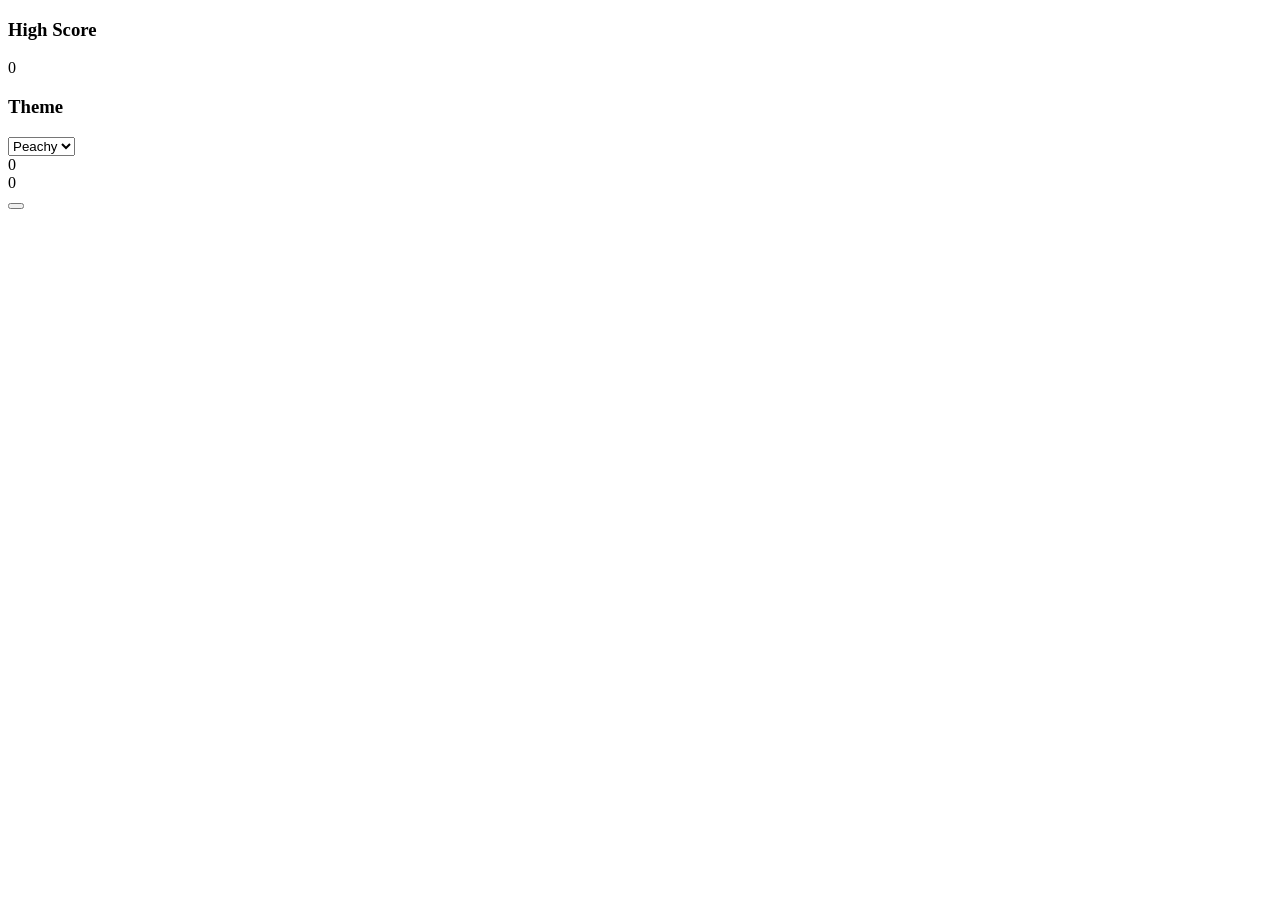
==== playspace.html @ df8674e6 "fresh commit" ====
<!DOCTYPE html>
<html lang="en">
  <head>
    <meta charset="UTF-8"/>
    <meta name="viewport" content="width=device-width initial-scale=1.0"/>
    <meta name="apple-mobile-web-app-capable" content="yes"/>
    <meta name="apple-mobile-web-app-status-bar-style" content="black-translucent"/>
    <meta name="mobile-web-app-capable" content="yes"/>
    <link rel="stylesheet" href="./assets/css/playspace.css"/>
    <title>Driptuch</title>
  </head>
  <body>
    <div class="outer-field">
      <div id="menu" class="menu">
	<div class="menu-div"></div>
	<div class="menu-div"></div>
	<div class="menu-div"></div>
      </div>
      <div id="menu-panel" class="menu-panel">
	<div class="menu-panel-item">
	  <h3 class="menu-panel-h2">High Score</h3>
	  <div id="high-score-display" class="high-score-display">0</div>
	</div>
	<div class="menu-panel-item-b">
	  <h3 class="menu-panel-h2">Theme</h3>
	  <select id="theme-select">
	    <option>Light</option>
	    <option>Dark</option>
	    <option selected>Peachy</option>
	    <option>Dune</option>
	    <option>Cerise</option>
	    <option>Olive</option>
	  </select>
	</div>
      </div>
      <div class="display-field">
	<div id="points-display" class="display-field-item">0</div>
	<div id="droplets-display" class="display-field-item">0</div>
      </div>
      <div class="main-field-wrapper">
	<div class="field-areas">
	  <div id="orb-field-area" class="orb-field-area">
	    <div id="orb-field" class="orb-field">
	    </div>
	  </div>
	  <div id="booster-field-area" class="booster-field-area">
	    <div id="booster-field" class="booster-field">
	    </div>
	  </div>
	</div>
	<div id="main-field-border" class="main-field-border">
	  <div id="main-field" class="main-field">
	    <div id="main-field-shader" class="main-field-shader"></div>
	    <div id="surface-shader" class="surface-shader"></div>
	  </div>
	</div>
	<button id="play" class="play" type="button" value="play">
	  <div id="play-icon" class="play-icon"></div>
	  <div id="play-shader" class="play-shader"></div>
	  <div id="fill-shader" class="fill-shader"></div>
	</button>
      </div>
    </div>
    <script src="./assets/js/playspace.js"></script>
  </body>
</html>
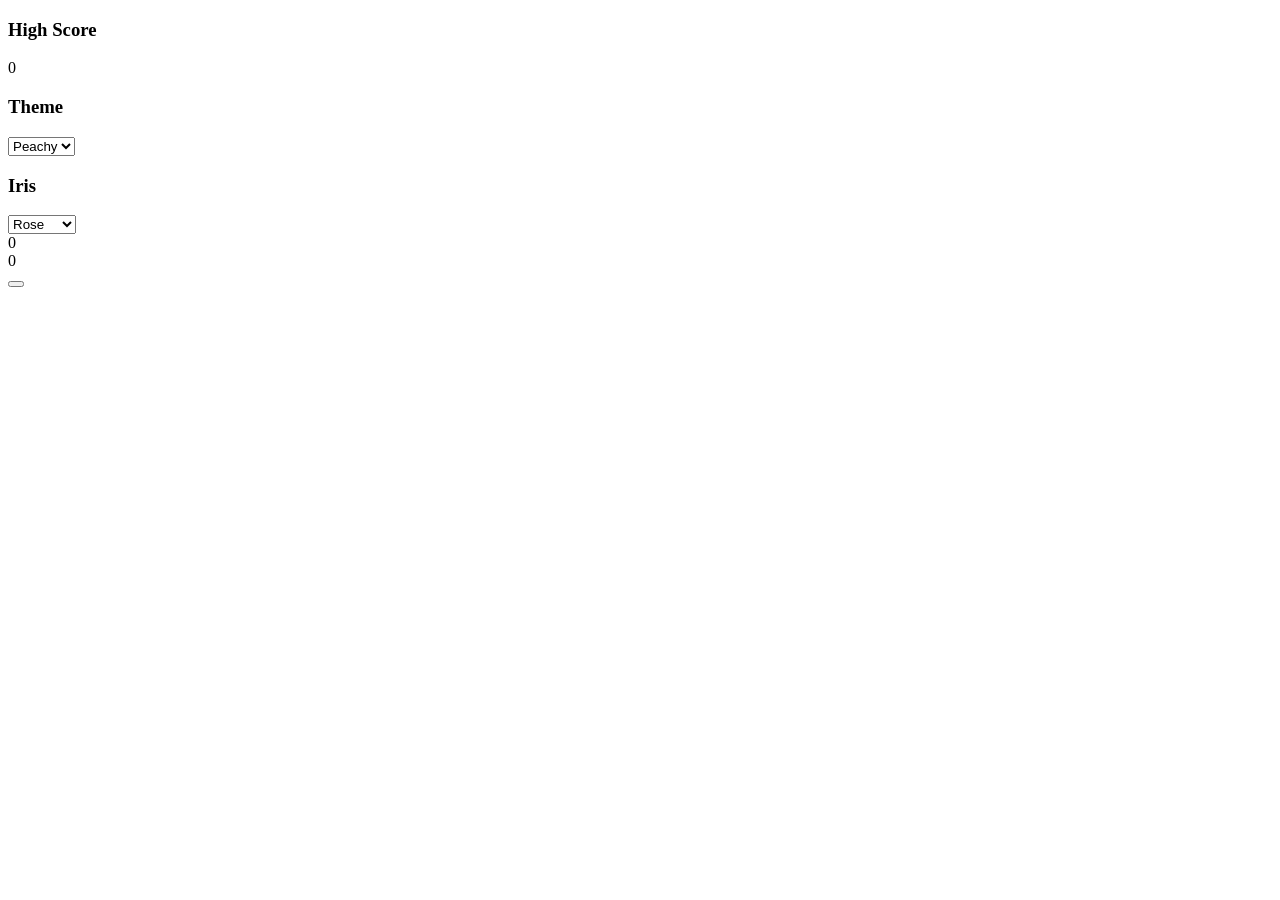
==== commit 16eb986c: "fresh commit" ====
--- a/playspace.html
+++ b/playspace.html
@@ -12,16 +12,16 @@
   <body>
     <div class="outer-field">
       <div id="menu" class="menu">
-	<div class="menu-div"></div>
-	<div class="menu-div"></div>
-	<div class="menu-div"></div>
+	<div id="menu-div-a" class="menu-div"></div>
+	<div id="menu-div-b" class="menu-div"></div>
+	<div id="menu-div-c" class="menu-div"></div>
       </div>
       <div id="menu-panel" class="menu-panel">
-	<div class="menu-panel-item">
+	<div class="menu-panel-item menu-panel-item-a">
 	  <h3 class="menu-panel-h2">High Score</h3>
 	  <div id="high-score-display" class="high-score-display">0</div>
 	</div>
-	<div class="menu-panel-item-b">
+	<div class="menu-panel-item menu-panel-item-b">
 	  <h3 class="menu-panel-h2">Theme</h3>
 	  <select id="theme-select">
 	    <option>Light</option>
@@ -32,20 +32,24 @@
 	    <option>Olive</option>
 	  </select>
 	</div>
+	<div class="menu-panel-item menu-panel-item-c">
+	  <h3 class="menu-panel-h2">Iris</h3>
+	  <select id="iris-select">
+	    <option>Almond</option>
+	    <option selected>Rose</option>
+	    <option>Vert</option>
+	    <option>Vio</option>
+	    <option>Bleu</option>
+	  </select>
+	</div>
       </div>
-      <div class="display-field">
-	<div id="points-display" class="display-field-item">0</div>
-	<div id="droplets-display" class="display-field-item">0</div>
-      </div>
-      <div class="main-field-wrapper">
-	<div class="field-areas">
-	  <div id="orb-field-area" class="orb-field-area">
-	    <div id="orb-field" class="orb-field">
-	    </div>
+      <div id="main-field-wrapper" class="main-field-wrapper">
+	<div id="field-areas" class="field-areas">
+	  <div id="points-field-area" class="points-field-area">
+	    <div id="points-display" class="display-field-item">0</div>
 	  </div>
-	  <div id="booster-field-area" class="booster-field-area">
-	    <div id="booster-field" class="booster-field">
-	    </div>
+	  <div id="droplets-field-area" class="droplets-field-area">
+	    <div id="droplets-display" class="display-field-item">0</div>
 	  </div>
 	</div>
 	<div id="main-field-border" class="main-field-border">
@@ -60,7 +64,14 @@
 	  <div id="fill-shader" class="fill-shader"></div>
 	</button>
       </div>
-    </div>
+      <div id="booster-field" class="booster-field">
+	<div id="booster-item-wrapper" class="item-wrapper booster-item-wrapper">
+	</div>
+      </div>
+      <div id="orb-field" class="orb-field">
+	<div id="orb-item-wrapper" class="item-wrapper orb-item-wrapper">
+	</div>
+      </div>
     <script src="./assets/js/playspace.js"></script>
   </body>
 </html>
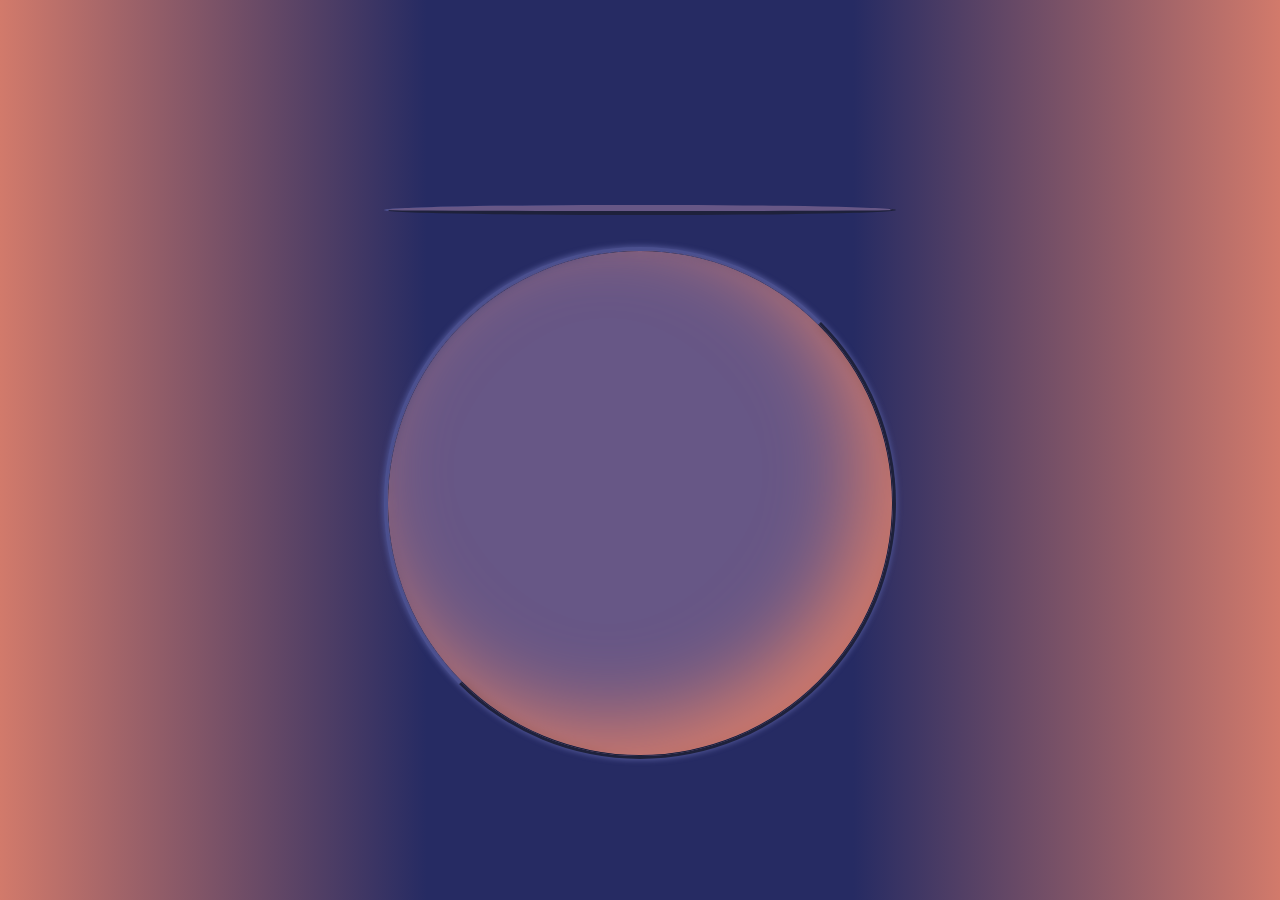
==== commit 7c28b285: "fresh commit" ====
--- a/playspace.html
+++ b/playspace.html
@@ -42,6 +42,13 @@
 	    <option>Bleu</option>
 	  </select>
 	</div>
+	<div class="menu-panel-item menu-panel-item-d">
+	  <div id="jardin-arch" class="jardin-arch">
+	    <a id="thinejardin-link" class="thinejardin-link" href="https://gekofroot.github.io/thinejardin">
+	      <h6>Thinejardin</h6>
+	    </a>
+	  </div>
+	</div>
       </div>
       <div id="main-field-wrapper" class="main-field-wrapper">
 	<div id="field-areas" class="field-areas">
--- a/assets/css/playspace.css
+++ b/assets/css/playspace.css
@@ -0,0 +1,932 @@
+
+:root {
+  --bg: #262b63;
+  --fg: #f5f4f2;
+  --txt: #f5f4f2;
+  --acnt-a: #d27a6b;
+  --acnt-b: #4b508f;
+  --acnt-c: #675786;
+  --acnt-d: #d4b2a4;
+  --acnt-e: #ffaa22;
+  --acnt-inset: #4b508f;
+  --droplet: #ffaa22;
+  --droplet-acnt: #77220f;
+  --main: #675786;
+  --main-field: radial-gradient(#070707, #0e0e0e);
+  --panel-txt: var(--acnt-a);
+  --play: #ff2244;
+  --bd: var(--acnt-b);
+  --bd-b: var(--acnt-a);
+  --orb-active: #ff0077;
+  --orb-inactive: #222222;
+  --booster-active: #99ffaa;
+  --booster-inactive: #222222;
+  --clr: #00000000;
+  --main-field-bw: .2em;
+  --main-field-bw-b: .1em;
+  --width: 40vw;
+  --height: var(--width);
+  --width-b: 90vw;
+  --height-b: var(--width-b);
+  --iris-almond: #331100;
+  --pupil-almond: #331100;
+  --pupil-rose: #ffaaaa;
+  --pupil-rose: var(--main);
+  --iris-vert: #aaffaa;
+  --pupil-vert: #aaffaa;
+  --iris-vio: #ffaaff;
+  --pupil-vio: #ffaaff;
+  --iris-bleu: #99aaff;
+  --pupil-bleu: #99aaff;
+}
+
+html[data-theme='Light'] {
+  --bg: #f6f7f9;
+  --fg: #222222;
+  --txt: #222222;
+  --acnt-a: #c9c9d5;
+  --acnt-b: #8584a3;
+  --acnt-c: #837ea6;
+  --acnt-d: #6d6696;
+  --acnt-e: #5c558a;
+  --acnt-inset: #8584a3;
+  --droplet: #ffaa22;
+  --droplet-acnt: #c9c9d5;
+  --main: #837ea6;
+  --main-field: radial-gradient(#070707, #0e0e0e);
+  --panel-txt: #5c558a;
+  --play: #ff2244;
+  --bd: var(--acnt-a);
+  --bd-b: var(--acnt-a);
+  --orb-active: #ff0077;
+  --orb-inactive: #222222;
+  --booster-active: #99ffaa;
+  --booster-inactive: #222222;
+  --clr: #00000000;
+  --main-field-bw: .2em;
+  --main-field-bw-b: .1em;
+  --width: 40vw;
+  --height: var(--width);
+  --width-b: 90vw;
+  --height-b: var(--width-b);
+  --iris-almond: #331100;
+  --pupil-almond: #331100;
+  --iris-rose: #ffaaaa;
+  --pupil-rose: var(--bg);
+  --iris-vert: #aaffaa;
+  --pupil-vert: var(--acnt-a);
+  --iris-vio: #ffaaff;
+  --pupil-vio: var(--bd);
+  --iris-bleu: #99aaff;
+  --pupil-bleu: var(--bd);
+}
+
+html[data-theme='Dark'] {
+  --bg: #010101;
+  --fg: #f1fdff;
+  --txt: #f1fdff;
+  --acnt-a: #020202;
+  --acnt-b: #010101;
+  --acnt-c: #363636;
+  --acnt-d: #a0a0a0;
+  --acnt-e: #2f2f2f;
+  --acnt-inset: #070707;
+  --droplet: #ffaa22;
+  --droplet-acnt: #77220f;
+  --main: #090909;
+  --main-field: radial-gradient(#070707, #0e0e0e);
+  --panel-txt: #f1fdff;
+  --play: #ff2244;
+  --bd: #020202;
+  --bd-b: #060606;
+  --orb-active: #ff0077;
+  --orb-inactive: #222222;
+  --booster-active: #99ffaa;
+  --booster-inactive: #222222;
+  --clr: #00000000;
+  --main-field-bw: .2em;
+  --main-field-bw-b: .1em;
+  --width: 40vw;
+  --height: var(--width);
+  --width-b: 90vw;
+  --height-b: var(--width-b);
+  --iris-almond: #331100;
+  --pupil-almond: var(--txt);
+  --iris-rose: #ffaaaa;
+  --pupil-rose: var(--main);
+  --iris-vert: #aaffaa;
+  --pupil-vert: var(--main);
+  --iris-vio: #ffaaff;
+  --pupil-vio: var(--main);
+  --iris-bleu: #99aaff;
+  --pupil-bleu: var(--main);
+}
+
+html[data-theme='Peachy'] {
+  --bg: #262b63;
+  --fg: #f5f4f2;
+  --txt: #f5f4f2;
+  --acnt-a: #d27a6b;
+  --acnt-b: #4b508f;
+  --acnt-c: #675786;
+  --acnt-d: #d4b2a4;
+  --acnt-e: #ffaa22;
+  --acnt-inset: #4b508f;
+  --droplet: #ffaa22;
+  --droplet-acnt: #77220f;
+  --main: #675786;
+  --main-field: radial-gradient(#070707, #0e0e0e);
+  --panel-txt: var(--acnt-a);
+  --play: #ff2244;
+  --bd: var(--acnt-b);
+  --bd-b: var(--acnt-a);
+  --orb-active: #ff0077;
+  --orb-inactive: #222222;
+  --booster-active: #99ffaa;
+  --booster-inactive: #222222;
+  --clr: #00000000;
+  --main-field-bw: .2em;
+  --main-field-bw-b: .1em;
+  --width: 40vw;
+  --height: var(--width);
+  --width-b: 90vw;
+  --height-b: var(--width-b);
+  --iris-almond: #331100;
+  --pupil-almond: var(--txt);
+  --iris-rose: #ffaaaa;
+  --pupil-rose: var(--booster-inactive);
+  --iris-vert: #aaffaa;
+  --pupil-vert: var(--acnt-d);
+  --iris-vio: #ffaaff;
+  --pupil-vio: var(--txt);
+  --iris-bleu: #99aaff;
+  --pupil-bleu: var(--bd);
+}
+
+html[data-theme='Dune'] {
+  --bg: #ddd4c9;
+  --fg: #272624;
+  --txt: #272624;
+  --acnt-a: #c0afa5;
+  --acnt-b: #59564f;
+  --acnt-c: #403432;
+  --acnt-d: #604939;
+  --acnt-e: #2c2b28;
+  --acnt-inset: #ddd4c9;
+  --droplet: #ffaa22;
+  --droplet-acnt: #77220f;
+  --main: #ddd4c9;
+  --main-field: radial-gradient(#070707, #0e0e0e);
+  --panel-txt: #675786;
+  --play: #ff2244;
+  --bd: var(--bg);
+  --bd-b: var(--acnt-a);
+  --orb-active: #ff0077;
+  --orb-inactive: #222222;
+  --booster-active: #99ffaa;
+  --booster-inactive: #222222;
+  --clr: #00000000;
+  --main-field-bw: .2em;
+  --main-field-bw-b: .1em;
+  --width: 40vw;
+  --height: var(--width);
+  --width-b: 90vw;
+  --height-b: var(--width-b);
+  --iris-almond: #331100;
+  --pupil-almond: var(--bd);
+  --iris-rose: #ffaaaa;
+  --pupil-rose: var(--acnt-b);
+  --iris-vert: #aaffaa;
+  --pupil-vert: var(--main);
+  --iris-vio: #ffaaff;
+  --pupil-vio: var(--main);
+  --iris-bleu: #99aaff;
+  --pupil-bleu: var(--bd);
+}
+
+html[data-theme='Cerise'] {
+  --bg: #2f222f;
+  --fg: #b0b0ba;
+  --txt: #b0b0ba;
+  --acnt-a: #220a22;
+  --acnt-b: #b36790;
+  --acnt-c: #b5acc4;
+  --acnt-d: var(--acnt-b);
+  --acnt-e: #774466;
+  --acnt-inset: #b36790;
+  --droplet: #ffaa22;
+  --droplet-acnt: #77220f;
+  --main: #675786;
+  --main-field: radial-gradient(#070707, #0e0e0e);
+  --panel-txt: #d27a6b;
+  --play: #ff2244;
+  --bd: var(--acnt-b);
+  --bd-b: var(--acnt-b);
+  --orb-active: #ff0077;
+  --orb-inactive: #222222;
+  --booster-active: #99ffaa;
+  --booster-inactive: #222222;
+  --clr: #00000000;
+  --main-field-bw: .2em;
+  --main-field-bw-b: .1em;
+  --width: 40vw;
+  --height: var(--width);
+  --width-b: 90vw;
+  --height-b: var(--width-b);
+  --iris-almond: #331100;
+  --pupil-almond: var(--acnt-c);
+  --iris-rose: #ffaaaa;
+  --pupil-rose: var(--acnt-a);
+  --iris-vert: #aaffaa;
+  --pupil-vert: var(--txt);
+  --iris-vio: #ffaaff;
+  --pupil-vio: var(--acnt-e);
+  --iris-bleu: #99aaff;
+  --pupil-bleu: var(--bd);
+}
+
+html[data-theme='Olive'] {
+  --bg: #14191c;
+  --fg: #0f1012;
+  --txt: #b4b062;
+  --acnt-a: #3a4632;
+  --acnt-b: #b39535;
+  --acnt-c: #333f11;
+  --acnt-d: #b4b062;
+  --acnt-e: #6b1e1b;
+  --acnt-inset: #4a5642;
+  --droplet: #ffaa22;
+  --droplet-acnt: #77220f;
+  --main: #023d23;
+  --main-field: radial-gradient(#070707, #0e0e0e);
+  --panel-txt: var(--acnt-b);
+  --play: #ff2244;
+  --bd: #4a5642;
+  --bd-b: #6a7662;
+  --orb-active: #ff0077;
+  --orb-inactive: #222222;
+  --booster-active: #99ffaa;
+  --booster-inactive: #222222;
+  --clr: #00000000;
+  --main-field-bw: .2em;
+  --main-field-bw-b: .1em;
+  --width: 40vw;
+  --height: var(--width);
+  --width-b: 90vw;
+  --height-b: var(--width-b);
+  --iris-almond: #331100;
+  --pupil-almond: var(--txt);
+  --iris-rose: #ffaaaa;
+  --pupil-rose: var(--main);
+  --iris-vert: #aaffaa;
+  --pupil-vert: #aaffaa;
+  --iris-vio: #ffaaff;
+  --pupil-vio: var(--acnt-e);
+  --iris-bleu: #99aaff;
+  --pupil-bleu: var(--bd);
+}
+
+@font-face {
+  src: url(./../fonts/Nunito/Nunito-Regular.ttf);
+  font-family: mono;
+}
+
+* {
+  margin: 0;
+  padding: 0;
+  box-sizing: border-box;
+  text-decoration: unset;
+  border: unset;
+  outline: unset;
+  scroll-behavior: smooth;
+  -webkit-tap-highlight-color: rgba(0, 0, 0, 0);
+  user-select: none;
+}
+
+body, html {
+  width: 100%;
+  height: 100%;
+  font-family: mono;
+  overflow: hidden;
+}
+
+.outer-field {
+  width: 100%;
+  height: 100%;
+  display: flex;
+  flex-direction: column;
+  align-items: center;
+  justify-content: center;
+  padding-top: 4em;
+  background: linear-gradient(90deg, var(--acnt-a), var(--bg), var(--bg), var(--acnt-a));
+  overflow: hidden;
+}
+
+.menu {
+  width: 3.9em;
+  height: 3.9em;
+  background: var(--main);
+  border-radius: 50%;
+  position: absolute;
+  top: 4em;
+  right: 2em;
+  z-index: 7;
+  box-shadow: inset -.2em -.2em var(--acnt-a);
+  border: 3px outset var(--bd-b);
+  flex-direction: column;
+  align-items: center;
+  justify-content: space-evenly;
+  gap: .1em;
+  transition: .9s;
+  transition-timing-function: ease;
+  opacity: 0;
+  display: none;
+}
+
+.menu:hover {
+  cursor: none;
+  box-shadow: inset -.2em -.2em var(--acnt-e);
+}
+
+.menu-div {
+  height: .3em;
+  width: 75%;
+  background: var(--acnt-d);
+  border-radius: 50%;
+  transition: .9s;
+  transition-timing-function: ease;
+  opacity: 0;
+  display: none;
+}
+
+.menu-div:nth-child(1) {
+  width: 40%;
+  transition: .8s;
+}
+
+.menu-div:nth-child(3) {
+  width: 40%;
+  transition: .9s;
+}
+
+.menu-panel {
+  background: var(--bg);
+  width: 0;
+  opacity: 0;
+  height: 100%;
+  position: absolute;
+  top: 0;
+  left: 0;
+  z-index: 6;
+  grid-template-rows: repeat(9, 1fr);
+  grid-template-columns: repeat(2, 1fr);
+  gap: 2em;
+  padding: 6em;
+  display: none;
+  transition: .2s;
+  transition-timing-function: ease-in-out;
+}
+
+.menu-panel-item {
+  color: var(--panel-txt);
+  letter-spacing: .1em;
+  font-weight: 600;
+  display: flex;
+  flex-direction: column;
+  align-items: left;
+  justify-content: center;
+  border-radius: .6em;
+  opacity: 0;
+  transition: .4s;
+  gap: 1em;
+}
+
+.menu-panel-item-a {
+  grid-row: 2;
+  grid-column: 1;
+}
+
+.menu-panel-item-b {
+  grid-row: 2;
+  grid-column: 2;
+}
+
+.menu-panel-item-c {
+  grid-row: 3;
+  grid-column: 1;
+}
+
+.menu-panel-item-d {
+  display: flex;
+  align-items: center;
+  justify-content: center;
+  grid-row-start: 6;
+  grid-row-end: 9;
+  grid-column-start: 1;
+  grid-column-end: 3;
+}
+
+.menu-panel h3 {
+  color: var(--panel-txt);
+}
+
+.high-score-display {
+  font-weight: 600;
+  padding: .7em;
+  border-radius: .6em;
+}
+
+select {
+  background: var(--bg);
+  color: var(--panel-txt);
+  letter-spacing: .1em;
+  padding: 1em;
+  border-radius: .6em;
+  display flex;
+  align-items: center;
+  justify-content: center;
+  text-align: center;
+  box-shadow: inset .2em .2em 1em var(--acnt-b);
+}
+
+select {
+  cursor: pointer;
+}
+
+.display-field-item {
+  position: absolute;
+  top: .2em;
+  height: 3.7em;
+  width: 50%;
+  width: 3.7em;
+  align-items: center;
+  justify-content: center;
+  border: 2px inset var(--bd);
+  border-top: 0px inset var(--bd);
+  border-left: 2px outset var(--bd);
+  border-bottom: 0 outset var(--bd);
+  border-radius: 2em;
+  font-size: .9em;
+  font-weight: 600;
+  padding: 1.5em 0;
+  box-shadow: inset var(--acnt-inset) .2em .2em 1em;
+  transition-timing-function: ease;
+  transition: .9s;
+  opacity: 0;
+  background: var(--acnt-a);
+  color: var(--txt);
+  text-shadow: var(--play) .11em .11em;
+}
+
+.main-field-wrapper {
+  display: flex;
+  flex-direction: column;
+  gap: 2em;
+  transition-timing-function: ease;
+  transition: .9s;
+  opacity: 0;
+}
+
+.field-areas {
+  width: 100%;
+  padding: .2em 0;
+  align-items: center;
+  justify-content: space-between;
+  gap: 1em;
+  background: var(--main);
+  box-shadow: var(--clr) 0 0 .2em .1em, inset -.9em -.9em 2em var(--clr);
+  border-left: 4px outset var(--bd);
+  border-right: 4px outset var(--bd);
+  border-bottom: 4px outset var(--bd);
+  border-radius: 50%;
+  transition-timing-function: ease;
+  transition: .9s;
+  opacity: 0;
+  display: none;
+}
+
+.points-field-area {
+  height: 3em;
+  width: calc(var(--width) / 3);
+  left: 0%;
+  align-items: center;
+  justify-content: center;
+  background: var(--main);
+  box-shadow: var(--bd) 0 0 .1em .1em, inset var(--acnt-a) .2em .2em .5em, inset var(--acnt-e) -.1em -.1em .2em;
+  border: 2px inset var(--bd);
+  border-right: 2px inset var(--bd);
+  border-left: 6px outset var(--bd);
+  border-top: 6px inset var(--bd);
+  border-top: 6px outset var(--bd);
+  border-bottom: 2px outset var(--bd);
+  position: relative;
+  border-radius: 0 100%;
+  padding: 2em;
+  transform: rotate(5deg);
+  overflow: hidden;
+  transition-timing-function: ease;
+  transition: .9s;
+  opacity: 0;
+  display: none;
+}
+
+.orb-field {
+  position: absolute;
+  right: .2em;
+  top: calc(50% - 6em);
+  height: 6em;
+  width: .4em;
+  align-items: center;
+  justify-content: center;
+  background: var(--acnt-a);
+  background: var(--main);
+  border-radius: 50%;
+  border-radius: 100% 0;
+  padding: .9em;
+  border-top: 3px inset var(--bd);
+  border-right: 2px inset var(--bd);
+  border-bottom: 1px inset var(--bd);
+  box-shadow: inset var(--acnt-inset) .1em .1em .5em;
+  transition-timing-function: ease;
+  transition: .9s;
+  opacity: 0;
+  display: none;
+  overflow: hidden;
+}
+
+.droplets-field-area {
+  height: 3em;
+  width: calc(var(--width) / 3);
+  border-radius: 100% 0;
+  right: 0%;
+  align-items: center;
+  justify-content: center;
+  background: var(--main);
+  box-shadow: var(--bd) 0 0 .1em .1em, inset var(--acnt-a) .2em .2em .5em, inset var(--acnt-e) -.1em -.1em .2em;
+  border: 2px inset var(--bd);
+  border-left: 2px outset var(--bd);
+  border-right: 6px inset var(--bd);
+  border-top: 6px outset var(--bd);
+  border-bottom: 2px outset var(--bd);
+  position: relative;
+  padding: 2em;
+  transform: rotate(-5deg);
+  overflow: hidden;
+  transition-timing-function: ease;
+  transition: .9s;
+  opacity: 0;
+  display: none;
+}
+
+.booster-field {
+  position: absolute;
+  left : .2em;
+  top: calc(50% - 6em);
+  height: 6em;
+  width: .4em;
+  align-items: center;
+  justify-content: center;
+  background: var(--acnt-a);
+  background: var(--main);
+  border-radius: 0 50% 50% 0;
+  border-radius: 0 100%;
+  padding: .9em;
+  border-top: 3px inset var(--bd);
+  border-left: 2px outset var(--bd);
+  border-bottom: 1px inset var(--bd);
+  box-shadow: inset var(--acnt-inset) .1em .1em .5em;
+  transition-timing-function: ease;
+  transition: .9s;
+  opacity: 0;
+  display: none;
+  overflow: hidden;
+}
+
+.item-wrapper {
+  width: 100%;
+  height: 100%;
+  display: flex;
+  flex-direction: column;
+}
+
+.orb-item-wrapper {
+  transform: rotate(12deg);
+  gap: .4em;
+  flex-direction: column-reverse;
+  align-items: center;
+}
+
+.booster-item-wrapper {
+  transform: rotate(-12deg);
+  gap: .6em;
+  flex-direction: column-reverse;
+  align-items: center;
+}
+
+.orb-item {
+  width: .7em;
+  height: .5em;
+  background: var(--orb-inactive);
+  border-radius: 50%;
+  box-shadow: inset -.1em -.1em .1em var(--clr), var(--bd) 0 0 .1em .1em;
+  transition: .4s;
+  transform: rotate(-20deg);
+}
+
+.orb-item:nth-child(1),.orb-item:nth-child(7) {
+  width: .5em;
+  height: .3em;
+}
+
+.orb-item:nth-child(2),.orb-item:nth-child(6) {
+  width: .6em;
+  height: .4em;
+}
+
+.orb-item:nth-child(3),.orb-item:nth-child(5) {
+  width: .6.5em;
+  height: .4.5em;
+}
+
+.booster-item {
+  width: .7em;
+  height: .5em;
+  background: var(--booster-inactive);
+  border-radius: 50%;
+  box-shadow: inset -.1em -.1em .1em var(--clr), var(--bd) 0 0 .1em .1em;
+  transition: .4s;
+  transform: rotate(20deg);
+}
+
+.booster-item:nth-child(1),.booster-item:nth-child(4) {
+  width: .5em;
+  height: .3em;
+}
+
+
+.main-field {
+  width: 100%;
+  height: 100%;
+  display: flex;
+  align-items: center;
+  justify-content: center;
+  background: var(--main-field);
+  border: .1em outset var(--bd);
+  position: relative;
+  border-radius: 50%;
+  overflow: hidden;
+  padding: .2em;
+  transition: 2s;
+  transition-timing-function: ease-out;
+}
+
+@keyframes main-field-osc {
+  0% {
+    transform: scale(100%);
+  } 
+  
+  50% {
+    transform: scale(99%);
+  }
+
+  100% {
+    transform: scale(100%);
+  } 
+}
+
+.main-field-border {
+  display: flex;
+  width: var(--width);
+  height: var(--width);
+  border-radius: 50%;
+  border: var(--main-field-bw) outset var(--bd);
+  box-shadow: var(--bd) 0 0 .3em .1em;
+  transition: 2s;
+  transition-timing-function: ease;
+  overflow: hidden;
+  background: var(--main);
+  transform: scale(100%);
+  animation: main-field-osc;
+  animation-duration: 5s;
+  animation-iteration-count: infinite;
+  animation-play-state: paused;
+  position: relative;
+}
+
+.main-field-shader {
+  position: absolute;
+  width: 100%;
+  height: 100%;
+  backdrop-filter: blur(5px);
+  z-index: 4;
+  transition: 2s;
+  border-radius: 50%;
+  box-shadow: inset -2em -2em 5em var(--acnt-a);
+  opacity: 100;
+}
+
+.surface-shader {
+  width: 100%;
+  height: 100%;
+  border-radius: 50%;
+  background: var(--main);
+  position: absolute;
+  transition: .2s;
+  transition-timing-function: ease-out;
+  z-index: 0;
+}
+
+.droplet {
+  background: radial-gradient(var(--droplet), var(--orb-active));
+  width: 4.7em;
+  height: 4.7em;
+  position: absolute;
+  border-radius: 50%;
+  box-shadow: var(--droplet-acnt) 0 0 .1em .1em, inset -.2em -.2em .1em var(--bd);
+  transition: .2s;
+  transition-timing-function: ease-out;
+  cursor: pointer;
+  z-index: 3;
+  opacity: 0;
+}
+
+.droplet:hover {
+  background: var(--acnt-d);
+}
+
+.droplet:active {
+  background: var(--main-field) !important;
+  box-shadow: var(--main-field) 0 0 .1em .1em, inset -.5em -.5em .2em var(--main-field) !important;
+  transition: .2s;
+}
+
+.droplet-gl {
+  position: absolute;
+  border-radius: 50%;
+  transition: .7s;
+  transition-timing-function: ease-out;
+  z-index: 2;
+  opacity: 0;
+}
+
+.droplet-gl-b {
+  position: absolute;
+  border-radius: 50%;
+  transition: .5s;
+  transition-timing-function: ease-out;
+  z-index: 1;
+  opacity: 0;
+}
+
+.play {
+  width: 7em;
+  height: 7em;
+  background: var(--acnt-a);
+  color: var(--txt);
+  position: absolute;
+  opacity: 100;
+  border-radius: 50%;
+  box-shadow: var(--bd) 0 0 .2em .1em;
+  z-index: 5;
+  border: 2px outset var(--bd);
+  overflow: hidden;
+  align-items: center;
+  justify-content: center;
+  left: calc(50% - (7em / 2));
+  top: calc(100% / 1.5);
+  align-self: right;
+  box-shadow: inset var(--acnt-inset) .2em .2em 1em;
+  transition-timing-function: ease;
+  transition: .9s;
+  opacity: 0;
+  display: none;
+}
+
+.play:hover {
+  cursor: pointer;
+  border: 2px outset var(--bd-b);
+  box-shadow: inset var(--clear) .2em .2em 1em;
+}
+
+.play:active {
+  color: var(--acnt-e);
+  box-shadow: var(--clr) 0 0 .2em .1em;
+  border: 2px outset var(--clr);
+  transform: translateY(10px);
+}
+
+.play-icon {
+  display: flex;
+  align-items: center;
+  justify-content: center;
+  width: 0;
+  height: 0;
+  border-top: 1em solid var(--clr);
+  border-bottom: 1em solid var(--clr);
+  border-left: 1.7em solid var(--play);
+  transition: .4s;
+  transition-timing-function: ease;
+}
+
+.play-shader {
+  width: 0%;
+  height: 100%;
+  background: var(--acnt-a);
+  left: 0;
+  position: absolute;
+}
+
+.fill-shader {
+  width: 100%;
+  height: 0%;
+  background: var(--droplet);
+  bottom: 0;
+  position: absolute;
+}
+
+.jardin-arch {
+  width: 100%;
+  height: 100%;
+  border-radius: 50% 50% 0 0;
+  border-top: 4px outset #ffaa00;
+  border-left: 2px outset #ffaa00;
+  border-right: 2px outset #ffaa00;
+  display: flex;
+  align-items: center;
+  justify-content: center;
+}
+
+.thinejardin-link {
+  width: 100%;
+  height: 100%;
+  display: flex;
+  align-items: center;
+  justify-content: center;
+  text-decoration: unset;
+  color: #ffaa00;
+  transition: .7s;
+}
+
+.thinejardin-link:active {
+  color: var(--bg);
+  transform: translateY(10px);
+}
+
+.thinejardin-link h6 {
+  letter-spacing: .2em;
+}
+
+@media (max-width: 1080px) {
+  .outer-field {
+    background: linear-gradient(var(--acnt-a), var(--acnt-a), var(--bg), var(--bg), var(--acnt-a));
+    padding-top: 8em;
+  }
+
+  .menu {
+    top: 1em;
+    right: 1em;
+  }
+
+  .menu-panel {
+    padding: 2em;
+  }
+
+  .display-field-item {
+    width: 3.7em;
+  }
+
+  .points-field-area {
+    width: var(--width);
+  }
+
+  .droplets-field-area {
+    width: var(--width);
+  }
+
+  .main-field-wrapper {
+    gap: 3em;
+  }
+
+  .main-field {
+    width: var(--width-b);
+    height: var(--height-b);
+  }
+
+  .main-field-border {
+    width: 100%;
+    height: 100%;
+    border: var(--main-field-bw-b) outset var(--bd);
+  }
+
+  .droplet {
+    width: 3.9em;
+    height: 3.9em;
+  }
+
+  .play {
+    width: 4.9em;
+    height: 4.9em;
+  left: calc(50% - (4.9em / 2));
+  }
+}
+
